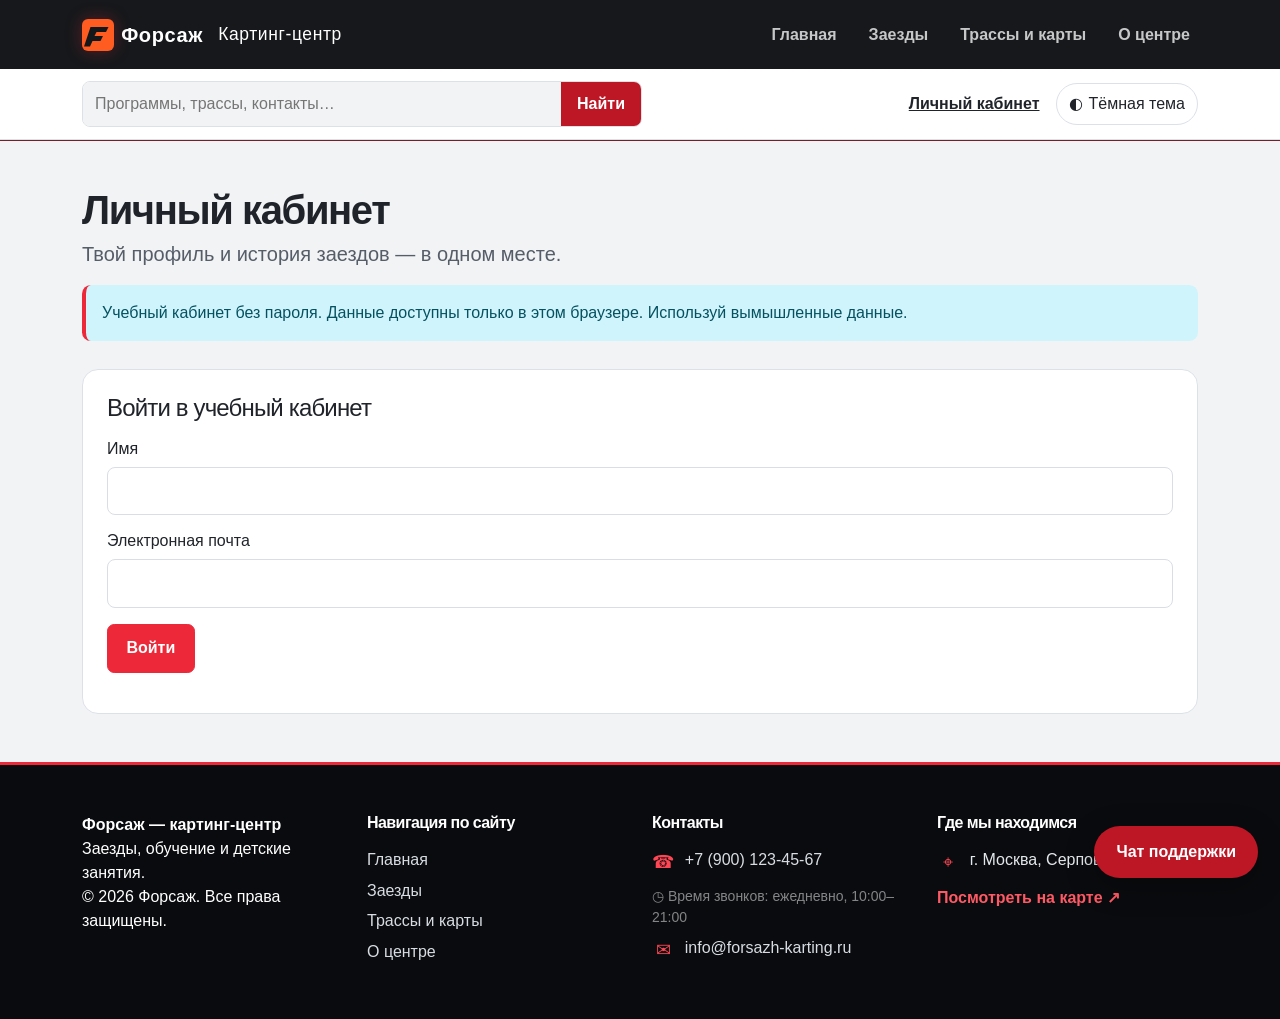
==== account.html @ 0cff5ce5 "Add six programs, site search, animated themes, support chat and local account" ====
<!doctype html>
<html lang="ru">
  <head>
    <meta charset="utf-8">
    <meta name="viewport" content="width=device-width, initial-scale=1">
    <meta name="description" content="Форсаж — учебный сайт картинг-центра: заезды, обучение, трассы и демонстрационное бронирование.">
    <title>Личный кабинет — Форсаж</title>
    <link rel="icon" href="images/mark.svg" type="image/svg+xml">
    <link rel="stylesheet" href="vendor/bootstrap/css/bootstrap.min.css">
    <link rel="stylesheet" href="css/custom.css">
    <link rel="stylesheet" href="css/racing-redesign.css">
  <link rel="stylesheet" href="css/features.css">
    <script src="js/theme.js"></script>
  </head>
  <body>
    <a class="visually-hidden-focusable skip-link" href="#main">
      Перейти к содержимому
    </a>
    <header class="bg-dark sticky-top">
      <nav class="navbar navbar-expand-lg navbar-dark py-3" aria-label="Основная навигация">
        <div class="container">
          <a class="navbar-brand" href="index.html">
            <img src="images/mark.svg" width="32" height="32" alt="">
            Форсаж
            <span class="small fw-normal ms-2 d-none d-xl-inline">
              Картинг-центр
            </span>
          </a>
          <button class="navbar-toggler" type="button" data-bs-toggle="collapse" data-bs-target="#mainNav" aria-controls="mainNav" aria-expanded="false" aria-label="Открыть меню">
            <span class="navbar-toggler-icon">
            </span>
          </button>
          <div class="collapse navbar-collapse" id="mainNav">
            <ul class="navbar-nav ms-auto gap-lg-3">
              <li class="nav-item">
                <a class="nav-link " href="index.html">
                  Главная
                </a>
              </li>
              <li class="nav-item">
                <a class="nav-link " href="catalog.html">
                  Заезды
                </a>
              </li>
              <li class="nav-item">
                <a class="nav-link " href="tracks.html">
                  Трассы и карты
                </a>
              </li>
              <li class="nav-item">
                <a class="nav-link active" aria-current="page" href="contacts.html">
                  О центре
                </a>
              </li>
            </ul>
          </div>
        </div>
      </nav>
    <div class="utility-bar"><div class="container utility-inner">
      <form action="search.html" class="site-search" role="search"><label class="visually-hidden" for="siteQuery">Поиск по сайту</label><input id="siteQuery" name="q" type="search" placeholder="Программы, трассы, контакты…" maxlength="100" required><button type="submit">Найти</button></form>
      <a class="account-link" href="account.html">Личный кабинет</a>
      <button id="themeToggle" type="button" aria-label="Включить тёмную тему" aria-pressed="false"><span class="theme-icon" aria-hidden="true">◐</span><span id="themeLabel">Тёмная тема</span></button>
    </div></div></header>
    <main id="main" class="container my-5"><h1>Личный кабинет</h1><p class="lead">Твой профиль и история заездов — в одном месте.</p><p class="alert alert-info">Учебный кабинет без пароля. Данные доступны только в этом браузере. Используй вымышленные данные.</p>
<div id="accountRoot"></div></main>

    
    <div class="modal fade booking-modal" id="bookingModal" tabindex="-1" aria-labelledby="bookingModalTitle" aria-hidden="true">
      <div class="modal-dialog modal-dialog-centered modal-dialog-scrollable modal-xl">
        <div class="modal-content">
          <div class="modal-header booking-modal-header">
            <div><span class="booking-modal-kicker">ФОРСАЖ / БРОНИРОВАНИЕ</span><h2 class="modal-title fs-4 mt-1" id="bookingModalTitle">Запланируй свой заезд</h2><p class="mb-0 small text-white-50">Выбери программу, дату и время — всё прямо здесь</p></div>
            <button class="btn-close btn-close-white" type="button" data-bs-dismiss="modal" aria-label="Закрыть"></button>
          </div>
          <div class="modal-body p-3 p-md-4">
            <div class="alert alert-info small" role="status">Учебная форма: заявка никуда не отправляется, реальное место не бронируется. Данные можно вводить вымышленные.</div>
            <div class="booking-modal-form-wrap">
              <form id="bookingForm" novalidate>
                <div class="row g-3">
                  <div class="col-12 col-md-6">
                    <label class="form-label" for="name">
                      Имя контактного лица *
                    </label>
                    <input class="form-control" id="name" name="name" autocomplete="name" maxlength="80" required>
                    <div class="invalid-feedback">
                      Введите имя, не состоящее из пробелов.
                    </div>
                  </div>
                  <div class="col-12 col-md-6">
                    <label class="form-label" for="email">
                      E-mail *
                    </label>
                    <input class="form-control" id="email" name="email" type="email" autocomplete="email" required>
                    <div class="invalid-feedback">
                      Введите корректный e-mail.
                    </div>
                  </div>
                  <div class="col-12 col-md-6">
                    <label class="form-label" for="phone">
                      Телефон *
                    </label>
                    <div class="input-group has-validation">
                      <span class="input-group-text">
                        +7
                      </span>
                      <input id="phone" name="phone" class="form-control" type="tel" inputmode="tel" autocomplete="tel-national" required pattern="[0-9 ()-]{10,18}" placeholder="900 000-00-00" aria-describedby="phoneHelp">
                      <div class="invalid-feedback">
                        Введите 10 цифр без +7.
                      </div>
                    </div>
                    <div id="phoneHelp" class="form-text">
                      10 цифр; пробелы, скобки и дефисы допустимы.
                    </div>
                  </div>
                  <div class="col-12 col-md-6">
                    <label class="form-label" for="program">
                      Программа *
                    </label>
                    <select id="program" name="program" class="form-select" required><option value="endurance">Марафон — 3900 ₽</option><option value="duo">Заезд с другом — 1800 ₽</option>
                      <option value="">
                        Выберите программу
                      </option>
                      <option value="sprint">
                        Первый старт — 1400 ₽
                      </option>
                      <option value="training">
                        Тренировка с инструктором — 3200 ₽
                      </option>
                      <option value="kids">
                        Детская секция — 2200 ₽
                      </option>
                      <option value="race">
                        Гоночный заезд — 2400 ₽
                      </option>
                    </select>
                    <div class="invalid-feedback">
                      Выберите программу.
                    </div>
                  </div>
                  <div class="col-12 col-md-6">
                    <label class="form-label" for="age">
                      Минимальный возраст участников *
                    </label>
                    <input class="form-control" id="age" name="age" type="number" min="8" max="99" step="1" required>
                    <div class="invalid-feedback">
                      Для секции: 8–13 лет; для остальных программ: 14–99 лет.
                    </div>
                  </div>
                  <div class="col-12 col-md-6">
                    <label class="form-label" for="experience">
                      Опыт участников *
                    </label>
                    <select id="experience" name="experience" class="form-select" required>
                      <option value="">
                        Выберите опыт
                      </option>
                      <option value="beginner">
                        Есть начинающие
                      </option>
                      <option value="experienced">
                        У всех есть опыт
                      </option>
                    </select>
                    <div class="invalid-feedback">
                      Для гоночного заезда опыт нужен всем участникам.
                    </div>
                  </div>
                  <div class="col-12 col-md-6">
                    <label class="form-label" for="people">
                      Число участников *
                    </label>
                    <select id="people" name="people" class="form-select" required>
                      <option value="1">
                        1 участник
                      </option>
                      <option value="2">
                        2 участника
                      </option>
                      <option value="3">
                        3 участника
                      </option>
                      <option value="4">
                        4 участника
                      </option>
                    </select>
                    <div class="invalid-feedback">
                      Выберите от 1 до 4 участников.
                    </div>
                  </div>
                  <div class="col-12 col-md-6">
                    <label class="form-label" for="date">
                      Дата *
                    </label>
                    <input class="form-control" id="date" name="date" type="date" required>
                    <div class="invalid-feedback">
                      Выберите дату от завтра до 60 дней вперёд.
                    </div>
                  </div>
                  <div class="col-12 col-md-6">
                    <label class="form-label" for="time">
                      Начало программы *
                    </label>
                    <select id="time" name="time" class="form-select" required>
                      <option value="">
                        Сначала выберите программу и дату
                      </option>
                    </select>
                    <div class="invalid-feedback">
                      Выберите доступное учебное время.
                    </div>
                  </div>
                  <div class="col-12">
                    <label class="form-label" for="comment">
                      Комментарий
                    </label>
                    <textarea id="comment" name="comment" class="form-control" rows="3" maxlength="500" placeholder="Например: все участники впервые"></textarea>
                  </div>
                  <div class="col-12">
                    <div class="form-check">
                      <input id="agree" name="agree" class="form-check-input" type="checkbox" required>
                      <label class="form-check-label" for="agree">
                        Подтверждаю соответствие участников программе и согласие на обработку данных учебной формы *
                      </label>
                      <div class="invalid-feedback">
                        Подтвердите согласие.
                      </div>
                    </div>
                  </div>
                  <div class="col-12">
                    <p class="fw-bold mb-0" id="estimate" aria-live="polite">
                      Выберите программу для расчёта стоимости.
                    </p>
                  </div>
                  <div class="col-12 d-flex flex-wrap gap-2">
                    <button class="btn btn-dark" id="submitBooking" type="submit" disabled>
                      Проверить заявку
                    </button>
                    <button class="btn btn-outline-dark" type="reset">
                      Очистить
                    </button>
                  </div>
                </div>
              </form>
              <section class="alert alert-success mt-4 d-none" id="bookingResult" aria-live="polite" tabindex="-1">
                <h3 class="h5">
                  Учебная заявка проверена
                </h3>
                <p id="bookingSummary">
                </p>
                <p class="mb-0">
                  Ничего не отправлено. Реальное бронирование требует подтверждения центра.
                </p>
              </section>
            </div>
          </div>
        </div>
      </div>
    </div>

    <footer class="site-footer bg-dark text-white py-5">
  <div class="container">
    <div class="row gy-4">
      <div class="col-12 col-md-6 col-lg-3">
        <a href="index.html" class="text-decoration-none text-white fw-bold">Форсаж — картинг-центр</a>
        <p>
          Заезды, обучение и детские занятия.
          <br>
          <span class="copyright">© 2026 Форсаж. Все права защищены.</span>
        </p>
      </div>
      <div class="col-12 col-md-6 col-lg-3">
        <h2 class="h5">Навигация по сайту</h2>
        <ul class="footer-nav list-unstyled mb-0">
          <li><a href="index.html">Главная</a></li>
          <li><a href="catalog.html">Заезды</a></li>
          <li><a href="tracks.html">Трассы и карты</a></li>
          <li><a href="contacts.html">О центре</a></li>
        </ul>
      </div>
      <div class="col-12 col-md-6 col-lg-3">
        <h2 class="h5">Контакты</h2>
        <p class="footer-contact-line"><span aria-hidden="true">☎</span> <a href="tel:+79001234567">+7 (900) 123-45-67</a></p>
        <p class="small text-white-50 mb-2"><span class="footer-clock-icon" aria-hidden="true">◷</span> Время звонков: ежедневно, 10:00–21:00</p>
        <p class="footer-contact-line mb-0"><span aria-hidden="true">✉</span> <a href="mailto:info@forsazh-karting.ru">info@forsazh-karting.ru</a></p>
      </div>
      <div class="col-12 col-md-6 col-lg-3">
        <h2 class="h5">Где мы находимся</h2>
        <p class="footer-contact-line"><span aria-hidden="true">⌖</span> <span>г. Москва, Серпов переулок, 5</span></p>
        <a class="footer-map-link" href="location.html">Посмотреть на карте <span aria-hidden="true">↗</span></a>
      </div>
    </div>
  </div>
</footer>

    <script src="vendor/bootstrap/js/bootstrap.bundle.min.js">
    </script>
    <script src="js/app.js">
    </script>
    <script src="js/racing-effects.js"></script>
  <script src="js/features.js"></script>
  </body>
</html>
---- css/custom.css ----
/* Основная сетка, кнопки, карточки и формы оформлены Bootstrap. */
body {
  background-color: #f8f9fa;
}

/* Отмечаем текущий раздел в меню. */
.navbar .nav-link.active {
  font-weight: bold;
  text-decoration: underline;
}

/* Ссылка позволяет перейти к содержимому с клавиатуры. */
.skip-link {
  position: absolute;
  z-index: 1100;
  background-color: white;
  color: black;
  padding: 12px;
}

/* Видимый фокус при переходе клавишей Tab. */
:focus-visible {
  outline: 3px solid #0d6efd;
  outline-offset: 3px;
}



/* Основная структура страницы */
html {
  min-height: 100%;
}

body {
  min-height: 100vh;
  display: flex;
  flex-direction: column;
  background-color: #f8f9fa;
}

/* Основной контент занимает свободное пространство */
main {
  flex: 1 0 auto;
}

/* Закреплённая верхняя навигация */
header.sticky-top {
  z-index: 1020;
}

/* Единый футер */
.site-footer {
  flex-shrink: 0;
  margin-top: auto;
}

.site-footer a {
  transition: opacity 0.2s ease;
}

.site-footer a:hover {
  opacity: 0.75;
}
---- css/racing-redesign.css ----
/* FORSAZH / RACING REDESIGN
   Подключить ПОСЛЕ Bootstrap и custom.css на всех HTML-страницах. */
:root {
  --race-bg: #0b0d10;
  --race-panel: #14181e;
  --race-panel-2: #1b2028;
  --race-text: #f5f6f7;
  --race-muted: #aab1bb;
  --race-red: #ed2939;
  --race-red-dark: #bd1726;
  --race-border: rgba(255,255,255,.10);
  --race-shadow: 0 18px 45px rgba(0,0,0,.22);
}

html { scroll-behavior: smooth; scroll-padding-top: 88px; }
body {
  min-height: 100vh; display: flex; flex-direction: column;
  color: #20242a; background: #f2f3f5;
  font-family: Inter, -apple-system, BlinkMacSystemFont, "Segoe UI", sans-serif;
}
main { flex: 1 0 auto; animation: race-page-in .55s ease both; }
header.sticky-top, header { position: sticky; top: 0; z-index: 1030; }
header.bg-dark { background: rgba(8,10,13,.94) !important; border-bottom: 1px solid rgba(237,41,57,.45); backdrop-filter: blur(14px); }
.navbar { padding-top: .85rem !important; padding-bottom: .85rem !important; }
.navbar-brand { display: inline-flex; align-items: center; gap: .45rem; font-weight: 850; letter-spacing: .03em; }
.navbar-brand img { filter: drop-shadow(0 0 8px rgba(237,41,57,.3)); }
.navbar .nav-link { position: relative; color: rgba(255,255,255,.76) !important; font-weight: 650; transition: color .2s ease; }
.navbar .nav-link::after { content: ""; position: absolute; left: .5rem; right: .5rem; bottom: .15rem; height: 2px; background: var(--race-red); transform: scaleX(0); transform-origin: left; transition: transform .22s ease; }
.navbar .nav-link:hover, .navbar .nav-link.active { color: #fff !important; }
.navbar .nav-link:hover::after, .navbar .nav-link.active::after { transform: scaleX(1); }
.navbar-toggler { border-color: rgba(255,255,255,.35); }

h1, h2, h3, .display-1, .display-2, .display-3 { letter-spacing: -.035em; font-weight: 850; }
h1 { line-height: 1.05; }
h1, h2 { text-wrap: balance; }
.lead { color: #555d68; max-width: 70ch; }
main > .row, main > section, main > nav, main > h1 { position: relative; }

.btn { border-radius: .45rem; font-weight: 750; padding: .72rem 1.15rem; transition: transform .2s ease, box-shadow .2s ease, background-color .2s ease; }
.btn-dark { background: var(--race-red); border-color: var(--race-red); }
.btn-dark:hover, .btn-dark:focus { background: var(--race-red-dark); border-color: var(--race-red-dark); transform: translateY(-2px); box-shadow: 0 9px 22px rgba(237,41,57,.25); }
.btn-outline-dark:hover { background: var(--race-red); border-color: var(--race-red); transform: translateY(-2px); }

.card, .accordion-item { border: 1px solid #e2e5e9; border-radius: .8rem; overflow: hidden; box-shadow: 0 8px 24px rgba(18,24,32,.06); transition: transform .25s ease, box-shadow .25s ease; }
.card:hover { transform: translateY(-5px); box-shadow: var(--race-shadow); }
.card-body { padding: 1.4rem; }
.card img, main img.img-fluid { transition: transform .45s ease, filter .35s ease; }
.card:hover img { transform: scale(1.035); }
main img.rounded, main img.img-fluid { border-radius: .85rem !important; }
.badge.text-bg-dark { background: var(--race-red) !important; letter-spacing: .06em; }
.alert { border: 0; border-left: 4px solid var(--race-red); border-radius: .55rem; }
.table { --bs-table-striped-bg: rgba(237,41,57,.045); }
.table thead th { background: #171b21; color: #fff; border-color: #303640; }
.breadcrumb a { color: var(--race-red-dark); }
.form-control, .form-select { border-radius: .5rem; border-color: #d9dee5; padding: .7rem .85rem; }
.form-control:focus, .form-select:focus { border-color: var(--race-red); box-shadow: 0 0 0 .2rem rgba(237,41,57,.13); }

/* Hero оформляется автоматически, если первый крупный блок главной имеет .hero или .home-hero. */
.hero, .home-hero {
  position: relative; isolation: isolate; overflow: hidden; color: var(--race-text);
  min-height: clamp(420px, 66vh, 700px); display: flex; align-items: center;
  padding: clamp(3rem, 8vw, 7rem) 0;
  background: radial-gradient(ellipse at 78% 35%, rgba(237,41,57,.25), transparent 38%), linear-gradient(115deg,#090b0e 0%,#171c23 62%,#090b0e 100%);
}
.hero::before, .home-hero::before { content:""; position:absolute; inset:0; z-index:-1; opacity:.16; background: repeating-linear-gradient(135deg, transparent 0 34px, rgba(255,255,255,.12) 35px 36px); }
.hero h1, .home-hero h1, .hero .lead, .home-hero .lead { color: var(--race-text); }
.hero h1 span, .home-hero h1 span, .accent-red { color: var(--race-red); }
.hero .btn-outline-light:hover, .home-hero .btn-outline-light:hover { color:#fff; background:var(--race-red); border-color:var(--race-red); }

/* Нижняя часть сайта */
.site-footer, footer.bg-dark { flex-shrink: 0; margin-top: auto !important; background: #090b0e !important; border-top: 3px solid var(--race-red); }
.site-footer h2, footer h2 { color: #fff; font-size: 1rem; font-weight: 800; }
.site-footer a, footer a { text-underline-offset: 3px; }
.site-footer a:hover, footer a:hover { color: #ff6671 !important; }

/* Эффекты появления управляются app.js; без JS контент остаётся видимым. */
.js-reveal { opacity: 0; transform: translateY(22px); transition: opacity .65s ease, transform .65s cubic-bezier(.2,.7,.2,1); }
.js-reveal.is-visible { opacity: 1; transform: none; }

@keyframes race-page-in { from { opacity: 0; transform: translateY(8px); } to { opacity: 1; transform: none; } }
@media (max-width: 991.98px) {
  .navbar-collapse { padding-top: .8rem; }
  .navbar .nav-link::after { left: 0; right: auto; width: 2.2rem; }
}
@media (prefers-reduced-motion: reduce) {
  *, *::before, *::after { scroll-behavior: auto !important; animation-duration: .01ms !important; animation-iteration-count: 1 !important; transition-duration: .01ms !important; }
  .js-reveal { opacity: 1; transform: none; }
}

/* Индивидуальные изображения программ */
.program-card-image { display:block; width:100%; height:190px; object-fit:cover; background:#101319; border-bottom:1px solid rgba(255,255,255,.12); }
.product-program-image { width:100%; max-height:440px; object-fit:cover; background:#101319; }
.card .program-card-image { transition: transform .45s ease, filter .35s ease; }
.card:hover .program-card-image { transform: scale(1.025); filter: saturate(1.15); }

/* Кнопка наверх в стиле гоночного флага */
.race-back-to-top { position:fixed; right:24px; bottom:24px; z-index:1080; width:76px; height:76px; border:1px solid rgba(237,41,57,.9); border-radius:22px 22px 22px 7px; color:#fff; background:linear-gradient(145deg,#242a33,#080a0d 72%); box-shadow:0 0 0 5px rgba(237,41,57,.08),0 10px 30px rgba(0,0,0,.42),0 0 24px rgba(237,41,57,.24); display:flex; flex-direction:column; align-items:center; justify-content:center; gap:1px; opacity:0; visibility:hidden; transform:translateY(18px) rotate(5deg); transition:opacity .25s ease,transform .25s ease,visibility .25s; cursor:pointer; }
.race-back-to-top.is-visible { opacity:1; visibility:visible; transform:translateY(0) rotate(0); }
.race-back-to-top:hover { transform:translateY(-5px) rotate(-3deg); background:linear-gradient(145deg,#ed2939,#8e101b); box-shadow:0 0 28px rgba(237,41,57,.45); }
.race-flag { font-size:31px; line-height:1; color:#fff; text-shadow:2px 2px 0 #ed2939; }
.race-top-label { font-size:9px; font-weight:900; letter-spacing:1.7px; }
@media(max-width:575.98px) { .race-back-to-top { width:60px;height:60px;right:14px;bottom:14px;border-radius:18px 18px 18px 6px; } .race-flag{font-size:25px;} .program-card-image{height:165px;} }

/* Страница расположения и схематичная карта Москвы */
.footer-map-link { color:#ff5965; font-weight:800; text-decoration:none; }
.footer-map-link:hover { color:#fff !important; }
.location-page { max-width:1180px; }
.location-kicker { color:#ed2939; font-size:.76rem; font-weight:900; letter-spacing:.16em; }
.location-heading h1 { color:#fff; }
.location-map-frame { overflow:hidden; border:1px solid rgba(237,41,57,.45); border-radius:1.1rem; background:#0b0e12; box-shadow:0 18px 55px rgba(0,0,0,.28),0 0 28px rgba(237,41,57,.08); }
.location-map { display:block; width:100%; height:auto; }
.location-map-iframe { display:block; width:100%; height:clamp(420px, 62vw, 680px); border:0; background:#101318; }
.location-address-card { display:flex; align-items:center; gap:1.2rem; padding:1.5rem; border:1px solid #343b45; border-left:4px solid #ed2939; border-radius:.9rem; background:linear-gradient(110deg,#171c23,#0b0e12); color:#fff; }
.location-address-card h2 { margin:.35rem 0; font-size:clamp(1.1rem,2.4vw,1.55rem); }
.location-address-card p { color:#aeb7c2; font-size:.92rem; }
.location-pin-icon { display:grid; place-items:center; flex:0 0 52px; width:52px; height:52px; border-radius:14px; background:rgba(237,41,57,.14); color:#ff4b58; font-size:2rem; }
@media(max-width:767.98px){.location-address-card{align-items:flex-start;flex-wrap:wrap}.location-address-card .btn{width:100%}.location-pin-icon{flex-basis:44px;width:44px;height:44px}}

/* Расширенный футер: навигация, контакты и адрес */
.site-footer { color:#f4f5f7; }
.site-footer .footer-nav li { margin:.42rem 0; }
.site-footer .footer-nav a, .site-footer .footer-contact-line a { color:#d9dde3; text-decoration:none; }
.site-footer .footer-nav a:hover, .site-footer .footer-contact-line a:hover { color:#ff5965 !important; }
.footer-contact-line { display:flex; align-items:flex-start; gap:.65rem; margin-bottom:.65rem; color:#e4e7eb; }
.footer-contact-line > span:first-child { display:inline-grid; place-items:center; flex:0 0 1.4rem; color:#ff4654; font-size:1.15rem; }
.footer-bottom { border-top:1px solid rgba(255,255,255,.12); }
.site-footer h2 { margin-bottom:1rem; }

/* Дополнительные смысловые секции для полноценного наполнения страниц */
.contact-info-card { height:100%; border:1px solid #343b45; background:linear-gradient(145deg,#fff,#f4f5f7); }
.contact-detail { display:flex; align-items:center; gap:.9rem; margin:1.15rem 0; }
.contact-detail a { color:#bd1726; font-weight:750; text-decoration:none; }
.contact-icon { display:inline-grid; place-items:center; width:44px; height:44px; flex:0 0 44px; border-radius:13px; color:#ed2939; background:rgba(237,41,57,.1); font-size:1.55rem; font-weight:800; }
.about-extra-section { padding-top:1rem; }
.about-feature-panel { height:100%; color:#f5f6f7; border-radius:1rem; background:radial-gradient(circle at 90% 10%,rgba(237,41,57,.25),transparent 35%),linear-gradient(145deg,#191f27,#090b0e); box-shadow:0 16px 40px rgba(0,0,0,.18); }
.about-feature-panel p { color:#c0c6cf; }
.about-benefits { padding-left:1.2rem; color:#e5e8ec; }
.about-benefits li { margin:.65rem 0; }
.about-benefits li::marker { color:#ed2939; }
.contact-map-panel { padding:1.4rem; border:1px solid #dfe3e8; border-radius:1rem; background:#fff; }
.contact-map-iframe { display:block; width:100%; height:430px; border:0; background:#101318; }
.about-visit-section { border-top:1px solid #dfe3e8; border-bottom:1px solid #dfe3e8; }
.step-number { display:inline-grid; place-items:center; width:46px; height:46px; border-radius:13px; color:#fff; background:linear-gradient(135deg,#ed2939,#991321); font-weight:900; letter-spacing:.04em; box-shadow:0 7px 18px rgba(237,41,57,.22); }
.info-tile { padding:1.35rem; border:1px solid #dfe3e8; border-radius:.85rem; background:#fff; }
.info-tile strong { display:block; margin-bottom:.55rem; color:#bd1726; font-size:1.05rem; }
.info-tile p { color:#626b76; }
.stat-panel { min-height:125px; display:flex; flex-direction:column; justify-content:center; padding:1.25rem; border:1px solid #343b45; border-radius:.9rem; color:#fff; background:linear-gradient(145deg,#1b2028,#0b0d10); }
.stat-panel strong { color:#ff4654; font-size:2rem; font-weight:900; line-height:1.1; }
.stat-panel span { margin-top:.5rem; color:#c0c6cf; font-size:.88rem; }
.section-race-cta { color:#fff; border:1px solid rgba(237,41,57,.4); border-radius:1rem; background:radial-gradient(circle at 85% 30%,rgba(237,41,57,.25),transparent 30%),linear-gradient(110deg,#171c23,#090b0e); }
.location-directions .card { border-color:#e0e4e9; }
@media(max-width:767.98px) { .contact-map-iframe { height:340px; } .contact-map-panel { padding:1rem; } .footer-bottom { line-height:1.6; } }


/* Страница трасс: визуальное разделение на самостоятельные экраны */
.tracks-page { overflow:hidden; }
.tracks-intro { padding-bottom:2.2rem; }
.tracks-screen { position:relative; isolation:isolate; }
.tracks-screen::before { content:""; position:absolute; inset:0 0 auto; height:4px; background:linear-gradient(90deg,transparent,#ed2939 18%,#ed2939 82%,transparent); opacity:.9; }
.tracks-screen-dark { color:#f7f8fa; background:radial-gradient(ellipse at 90% 15%,rgba(237,41,57,.16),transparent 35%),linear-gradient(145deg,#171c23,#080a0d); }
.tracks-screen-light { background:linear-gradient(180deg,#f4f5f7,#fff); border-top:1px solid #dfe3e8; border-bottom:1px solid #dfe3e8; }
.tracks-screen-red { color:#fff; background:linear-gradient(110deg,#8f101c,#ed2939 55%,#9e1420); }
.tracks-section-heading { max-width:720px; }
.track-feature-card { overflow:hidden; border:1px solid rgba(255,255,255,.16); border-radius:1rem; background:#10141a; box-shadow:0 18px 40px rgba(0,0,0,.22); }
.track-feature-card img { display:block; width:100%; height:240px; object-fit:cover; background:#090b0e; }
.track-feature-card p { color:#c2c8d0; }
.track-feature-card strong { display:block; color:#fff; font-size:1.15rem; }
.track-feature-card small { display:block; color:#9da6b2; }
.track-steps { display:grid; gap:1rem; }
.track-steps article { display:flex; gap:1rem; align-items:flex-start; padding:1.2rem 1.3rem; border:1px solid #e0e4e9; border-radius:.9rem; background:#fff; box-shadow:0 8px 24px rgba(20,28,38,.05); }
.track-steps article>span { display:grid; place-items:center; flex:0 0 46px; height:46px; border-radius:13px; color:#fff; background:linear-gradient(135deg,#ed2939,#991321); font-weight:900; }
.track-steps h3 { margin:.1rem 0 .35rem; }
.track-steps p { margin:0; color:#66707c; }
.tracks-kart-park { padding-top:1rem; padding-bottom:2rem; }
@media(max-width:767.98px){ .track-feature-card img{height:190px;} .tracks-screen .container{padding-top:3rem!important;padding-bottom:3rem!important;} }

/* Единый ритм секций для всех страниц, кроме уже оформленной страницы трасс */
main:not(.tracks-page) > section,
main:not(.tracks-page) > .row,
main:not(.tracks-page) > .location-heading,
main:not(.tracks-page) > .location-map-frame,
main:not(.tracks-page) > .location-address-card,
main:not(.tracks-page) > .location-directions {
  position: relative;
  isolation: isolate;
  border-radius: 1.15rem;
  overflow: hidden;
  padding: clamp(1.35rem, 3vw, 2.5rem);
  margin-top: 2rem !important;
  margin-bottom: 2rem !important;
}

main:not(.tracks-page) > section::before,
main:not(.tracks-page) > .row::before,
main:not(.tracks-page) > .location-heading::before,
main:not(.tracks-page) > .location-map-frame::before,
main:not(.tracks-page) > .location-address-card::before,
main:not(.tracks-page) > .location-directions::before {
  content: "";
  position: absolute;
  z-index: -1;
  inset: 0 0 auto;
  height: 4px;
  background: linear-gradient(90deg, transparent, #ed2939 18%, #ed2939 82%, transparent);
}

/* Светлые секции */
main:not(.tracks-page) > section:nth-of-type(odd),
main:not(.tracks-page) > .row:nth-of-type(odd),
main:not(.tracks-page) > .location-heading {
  background: linear-gradient(145deg, #f5f6f8, #fff);
  border: 1px solid #e1e4e8;
  box-shadow: 0 12px 35px rgba(15, 20, 28, .055);
}

/* Тёмные секции чередуются со светлыми — как на странице «Трассы» */
main:not(.tracks-page) > section:nth-of-type(even),
main:not(.tracks-page) > .row:nth-of-type(even),
main:not(.tracks-page) > .location-map-frame {
  color: #f7f8fa;
  background: radial-gradient(ellipse at 90% 12%, rgba(237,41,57,.16), transparent 36%), linear-gradient(145deg, #171c23, #080a0d);
  border: 1px solid rgba(237,41,57,.22);
  box-shadow: 0 14px 38px rgba(0,0,0,.13);
}

main:not(.tracks-page) > .row > section,
main:not(.tracks-page) > .row > aside {
  border-radius: 1rem;
  padding: clamp(1.25rem, 2.5vw, 2rem);
  background: rgba(255,255,255,.94);
  border: 1px solid #e1e4e8;
  box-shadow: 0 10px 28px rgba(15,20,28,.06);
}

main:not(.tracks-page) > .row > section:has(.card),
main:not(.tracks-page) > .row > aside:has(.card) {
  padding: .75rem;
}

/* Каталог: отдельная гоночная зона с карточками программ */
main:not(.tracks-page) > .row.g-4:has(.program-item) {
  background: linear-gradient(145deg, #171c23, #090b0e);
  border: 1px solid rgba(237,41,57,.25);
}
main:not(.tracks-page) .program-item .card,
main:not(.tracks-page) .track-feature-card,
main:not(.tracks-page) .info-tile {
  border-radius: .9rem;
  overflow: hidden;
  transition: transform .22s ease, box-shadow .22s ease;
}
main:not(.tracks-page) .program-item .card:hover,
main:not(.tracks-page) .info-tile:hover {
  transform: translateY(-4px);
  box-shadow: 0 14px 30px rgba(0,0,0,.14);
}

/* Внутренние секции страниц «Описание», «О центре» и «Как добраться» */
main:not(.tracks-page) section.my-5,
main:not(.tracks-page) .about-extra-section,
main:not(.tracks-page) .about-visit-section,
main:not(.tracks-page) .catalog-guide-section,
main:not(.tracks-page) .location-directions {
  border: 1px solid #e0e4e9;
  border-radius: 1.1rem;
  padding: clamp(1.35rem, 3vw, 2.5rem) !important;
  background: linear-gradient(180deg, #f4f5f7, #fff);
  box-shadow: 0 12px 32px rgba(15,20,28,.055);
}

/* Форма бронирования — самостоятельный экран */
#bookingForm, .booking-form, main:has(#bookingForm) > .row > section {
  border-radius: 1rem;
}
main:has(#bookingForm) > .row > section:first-child {
  color: #fff;
  background: radial-gradient(circle at 85% 15%, rgba(237,41,57,.2), transparent 38%), linear-gradient(145deg,#171c23,#080a0d);
  padding: clamp(1.35rem, 3vw, 2.2rem);
}
main:has(#bookingForm) > .row > section:last-child {
  background: #f4f5f7;
  border: 1px solid #e1e4e8;
  padding: clamp(.75rem, 2vw, 1.25rem);
}

@media (max-width: 767.98px) {
  main:not(.tracks-page) > section,
  main:not(.tracks-page) > .row,
  main:not(.tracks-page) > .location-heading,
  main:not(.tracks-page) > .location-map-frame,
  main:not(.tracks-page) > .location-address-card,
  main:not(.tracks-page) > .location-directions {
    border-radius: .8rem;
    padding: 1.1rem;
    margin-top: 1.25rem !important;
    margin-bottom: 1.25rem !important;
  }
}


/* Хлебные крошки — единая навигация на всех страницах */
.site-breadcrumbs { position:relative; z-index:2; padding:.85rem 0; background:linear-gradient(90deg,#11161d,#1a2029 65%,#11161d); border-bottom:1px solid rgba(237,41,57,.28); }
.site-breadcrumbs .breadcrumb { --bs-breadcrumb-divider: '›'; font-size:.88rem; letter-spacing:.015em; }
.site-breadcrumbs .breadcrumb-item a { color:#bfc6d0; text-decoration:none; transition:color .2s ease; }
.site-breadcrumbs .breadcrumb-item a:hover { color:#ff5965; }
.site-breadcrumbs .breadcrumb-item.active { color:#fff; font-weight:750; }
.site-breadcrumbs .breadcrumb-item + .breadcrumb-item::before { color:#ed2939; font-weight:900; }

/* Полноценное модальное бронирование */
.booking-modal .modal-content { overflow:hidden; border:1px solid rgba(237,41,57,.48); border-radius:1.15rem; background:#f4f5f7; box-shadow:0 24px 80px rgba(0,0,0,.45); }
.booking-modal-header { align-items:flex-start; color:#fff; background:radial-gradient(circle at 90% 0,rgba(237,41,57,.32),transparent 38%),linear-gradient(125deg,#202630,#090b0f); border-bottom:3px solid #ed2939; padding:1.25rem 1.5rem; }
.booking-modal-kicker { color:#ff5965; font-size:.7rem; font-weight:900; letter-spacing:.18em; }
.booking-modal .modal-body { background:linear-gradient(180deg,#f3f4f6,#fff); }
.booking-modal-form-wrap { padding:1rem; border:1px solid #dfe3e8; border-radius:.9rem; background:#fff; }
.booking-modal #bookingForm { border:0; padding:0; background:transparent; box-shadow:none; }
.booking-modal #bookingResult { margin-bottom:0; }
.booking-modal .form-control:focus,.booking-modal .form-select:focus { border-color:#ed2939; box-shadow:0 0 0 .2rem rgba(237,41,57,.13); }
.booking-modal .btn-dark { background:#171c23; border-color:#171c23; }
.booking-modal .btn-dark:hover { background:#bd1726; border-color:#bd1726; }
@media(max-width:575.98px) { .site-breadcrumbs{padding:.7rem 0}.site-breadcrumbs .breadcrumb{font-size:.8rem;flex-wrap:wrap}.booking-modal-header{padding:1rem}.booking-modal-form-wrap{padding:.6rem}.booking-modal .modal-dialog{margin:.5rem} }
---- css/features.css ----
:root { --surface: #fff; --page: #f2f3f5; --ink: #20242a; --muted: #596370; --line: #dce1e7; }
[data-bs-theme="dark"] { --surface: #191f28; --page: #0e1218; --ink: #f0f3f8; --muted: #b6c0cf; --line: #343d4b; color-scheme: dark; }
body { background: var(--page); color: var(--ink); }
.utility-bar { background: var(--surface); border-bottom: 1px solid var(--line); color: var(--ink); }
.utility-inner { display:flex; align-items:center; flex-wrap:wrap; gap:16px; padding-block:12px; }
.site-search { display:flex; flex:1; max-width:560px; min-width:200px; border:1px solid var(--line); border-radius:8px; overflow:hidden; }
.site-search input { width:100%; min-width:0; background:var(--page); color:var(--ink); border:0; padding:10px 12px; }
.site-search button { border:0; background:#bd1726; color:white; padding:8px 16px; font-weight:700; }
.account-link { margin-left:auto; color:var(--ink); font-weight:650; }
#themeToggle { border:1px solid var(--line); background:var(--surface); color:var(--ink); padding:8px 12px; border-radius:24px; }
.theme-icon { display:inline-block; margin-right:6px; transition:transform .65s ease; }
[data-bs-theme="dark"] .theme-icon { transform:rotate(180deg); }
html.theme-changing body, html.theme-changing body * { transition:background-color .65s ease, color .65s ease, border-color .65s ease, box-shadow .65s ease !important; }
[data-bs-theme="dark"] main > section:not(.hero):not(.home-hero),
[data-bs-theme="dark"] main > .row, [data-bs-theme="dark"] main > .location-heading,
[data-bs-theme="dark"] main > .row > section, [data-bs-theme="dark"] main > .row > aside,
[data-bs-theme="dark"] .card, [data-bs-theme="dark"] .info-tile,
[data-bs-theme="dark"] .contact-map-panel, [data-bs-theme="dark"] .track-steps article,
[data-bs-theme="dark"] .tracks-screen-light, [data-bs-theme="dark"] .booking-modal .modal-content,
[data-bs-theme="dark"] .booking-modal .modal-body, [data-bs-theme="dark"] .booking-modal-form-wrap { background:var(--surface); color:var(--ink); border-color:var(--line); }
[data-bs-theme="dark"] .lead, [data-bs-theme="dark"] .info-tile p, [data-bs-theme="dark"] .track-steps p { color:var(--muted); }
[data-bs-theme="dark"] .btn-outline-dark { --bs-btn-color:#e5eaf2; --bs-btn-border-color:#8996a8; --bs-btn-hover-color:#fff; }
[data-bs-theme="dark"] .breadcrumb a, [data-bs-theme="dark"] .info-tile strong { color:#ff7a84; }
[data-bs-theme="dark"] .form-control, [data-bs-theme="dark"] .form-select { background-color:var(--page); color:var(--ink); border-color:var(--line); }
.profile-panel { padding:24px; border:1px solid var(--line); border-radius:16px; background:var(--surface); }
.profile-panel label { display:block; margin-top:14px; margin-bottom:6px; }
.profile-panel .btn { margin-top:16px; }
#accountRoot { margin-top:28px; }
.order-entry { border:1px solid var(--line); border-radius:12px; padding:18px; margin-top:12px; }
.chat-launch { position:fixed; right:22px; bottom:22px; z-index:1040; border:0; border-radius:28px; padding:14px 22px; background:#bd1726; color:white; font-weight:750; box-shadow:0 8px 30px #0004; }
.race-back-to-top { bottom:90px; width:60px; height:60px; z-index:1035; }
.support-dialog { width:min(420px,calc(100vw - 24px)); max-height:calc(100dvh - 32px); margin:auto 16px 16px auto; padding:0; border:1px solid var(--line); border-radius:18px; background:var(--surface); color:var(--ink); box-shadow:0 20px 70px #0005; }
.support-dialog::backdrop { background:#0005; }
.chat-heading { padding:18px; background:#14181e; color:white; display:flex; justify-content:space-between; align-items:center; }
.chat-heading h2 { margin:0; font-size:1.15rem; }
.chat-heading button { background:transparent; border:0; color:white; font-size:28px; }
.chat-note { padding:12px 18px 0; font-size:13px; color:var(--muted); }
.chat-log { height:240px; overflow:auto; padding:16px; display:flex; flex-direction:column; gap:10px; }
.chat-message { padding:12px; background:var(--page); border:1px solid var(--line); border-radius:12px; max-width:90%; white-space:pre-wrap; overflow-wrap:anywhere; }
.chat-message.mine { align-self:flex-end; background:#bd1726; color:white; border:0; }
.chat-quick { display:flex; gap:6px; flex-wrap:wrap; padding:0 16px 12px; }
.chat-quick button { background:var(--surface); color:var(--ink); border:1px solid var(--line); border-radius:20px; padding:5px 12px; }
.chat-form { display:flex; gap:8px; padding:16px; border-top:1px solid var(--line); }
.chat-form input { min-width:0; }
.chat-clear { margin:0 16px 14px; background:none; border:0; color:var(--muted); text-decoration:underline; }
[hidden] { display:none !important; }
@media(max-width:575px) { .site-search { flex-basis:100%; max-width:none; } .utility-inner { gap:10px; } .account-link { margin-left:0; margin-right:auto; } #themeLabel { font-size:13px; } }
@media(prefers-reduced-motion:reduce) { html.theme-changing body, html.theme-changing body * { transition:none !important; } }
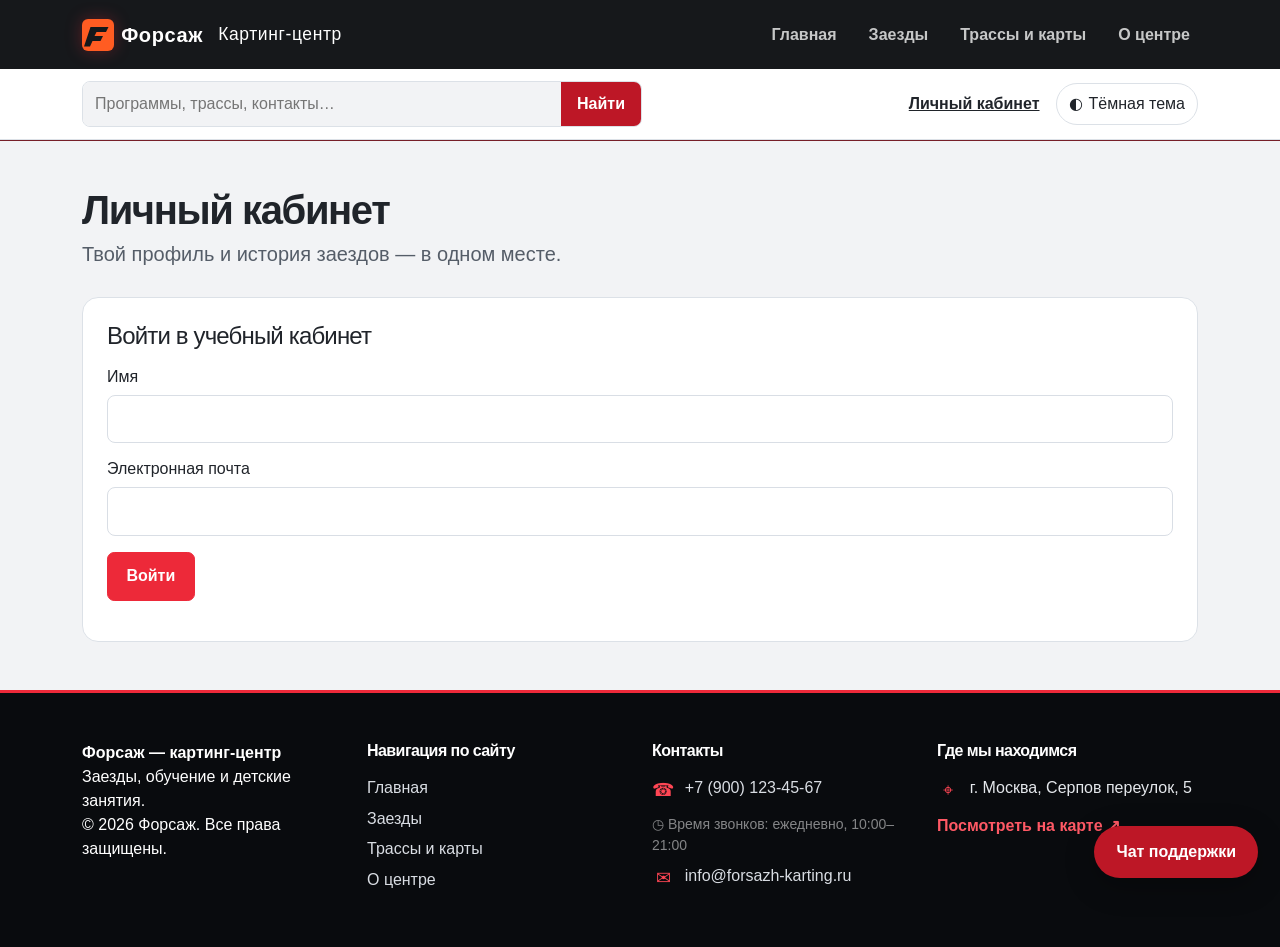
==== commit 17065c61: "Remove introductory notice from account page" ====
--- a/account.html
+++ b/account.html
@@ -61,7 +61,7 @@
       <a class="account-link" href="account.html">Личный кабинет</a>
       <button id="themeToggle" type="button" aria-label="Включить тёмную тему" aria-pressed="false"><span class="theme-icon" aria-hidden="true">◐</span><span id="themeLabel">Тёмная тема</span></button>
     </div></div></header>
-    <main id="main" class="container my-5"><h1>Личный кабинет</h1><p class="lead">Твой профиль и история заездов — в одном месте.</p><p class="alert alert-info">Учебный кабинет без пароля. Данные доступны только в этом браузере. Используй вымышленные данные.</p>
+    <main id="main" class="container my-5"><h1>Личный кабинет</h1><p class="lead">Твой профиль и история заездов — в одном месте.</p>
 <div id="accountRoot"></div></main>
 
     
--- a/css/features.css
+++ b/css/features.css
@@ -46,3 +46,77 @@
 [hidden] { display:none !important; }
 @media(max-width:575px) { .site-search { flex-basis:100%; max-width:none; } .utility-inner { gap:10px; } .account-link { margin-left:0; margin-right:auto; } #themeLabel { font-size:13px; } }
 @media(prefers-reduced-motion:reduce) { html.theme-changing body, html.theme-changing body * { transition:none !important; } }
+
+/* The homepage uses one palette throughout, including nested panels.
+   Static gradients must not mask the animated background-color underneath. */
+:root {
+  --home-accent: #b71929;
+  --home-tint: #f8e9eb;
+  --home-shadow: 0 12px 35px rgba(15,20,28,.06);
+}
+[data-bs-theme="dark"] {
+  --home-accent: #ff7a84;
+  --home-tint: #29202a;
+  --home-shadow: 0 12px 35px rgba(0,0,0,.2);
+}
+html[data-bs-theme] .home-page main#main > section,
+html[data-bs-theme] .home-page .home-benefit,
+html[data-bs-theme] .home-page .card,
+html[data-bs-theme] .home-page .stat-panel,
+html[data-bs-theme] .home-page .section-race-cta {
+  background-image: none;
+  background-color: var(--surface);
+  color: var(--ink);
+  border-color: var(--line);
+  box-shadow: var(--home-shadow);
+}
+html[data-bs-theme] .home-page .home-benefit,
+html[data-bs-theme] .home-page .stat-panel {
+  background-color: var(--page);
+}
+html[data-bs-theme] .home-page .section-race-cta {
+  background-color: var(--home-tint);
+}
+html[data-bs-theme] .home-page .lead,
+html[data-bs-theme] .home-page .stat-panel span,
+html[data-bs-theme] .home-page .section-race-cta .text-white-50 {
+  color: var(--muted) !important;
+}
+html[data-bs-theme] .home-page .stat-panel strong,
+html[data-bs-theme] .home-page .location-kicker,
+html[data-bs-theme] .home-page .home-catalog-link {
+  color: var(--home-accent);
+}
+html[data-bs-theme] .home-page header.bg-dark,
+html[data-bs-theme] .home-page footer.site-footer,
+html[data-bs-theme] .home-page .site-breadcrumbs {
+  background: var(--surface) !important;
+  color: var(--ink) !important;
+  border-color: var(--line);
+}
+html[data-bs-theme] .home-page .navbar-brand,
+html[data-bs-theme] .home-page .navbar .nav-link,
+html[data-bs-theme] .home-page .site-breadcrumbs .breadcrumb-item.active,
+html[data-bs-theme] .home-page .site-footer h2,
+html[data-bs-theme] .home-page .site-footer a,
+html[data-bs-theme] .home-page .footer-contact-line {
+  color: var(--ink) !important;
+}
+html[data-bs-theme] .home-page .navbar .nav-link:hover,
+html[data-bs-theme] .home-page .navbar .nav-link.active,
+html[data-bs-theme] .home-page .site-footer a:hover {
+  color: var(--home-accent) !important;
+}
+html[data-bs-theme] .home-page .site-footer .text-white-50 {
+  color: var(--muted) !important;
+}
+html[data-bs-theme] .home-page .navbar-toggler { border-color: var(--line); }
+html[data-bs-theme="light"] .home-page .navbar-toggler-icon { filter: invert(1); }
+/* Animate all surfaces in both directions, while keeping motion preferences. */
+@media (prefers-reduced-motion: no-preference) {
+  .home-page, .home-page header, .home-page footer, .home-page main#main > section,
+  .home-page .home-benefit, .home-page .stat-panel, .home-page .section-race-cta,
+  .home-page .site-breadcrumbs {
+    transition: background-color .65s ease, color .65s ease, border-color .65s ease, box-shadow .65s ease;
+  }
+}
